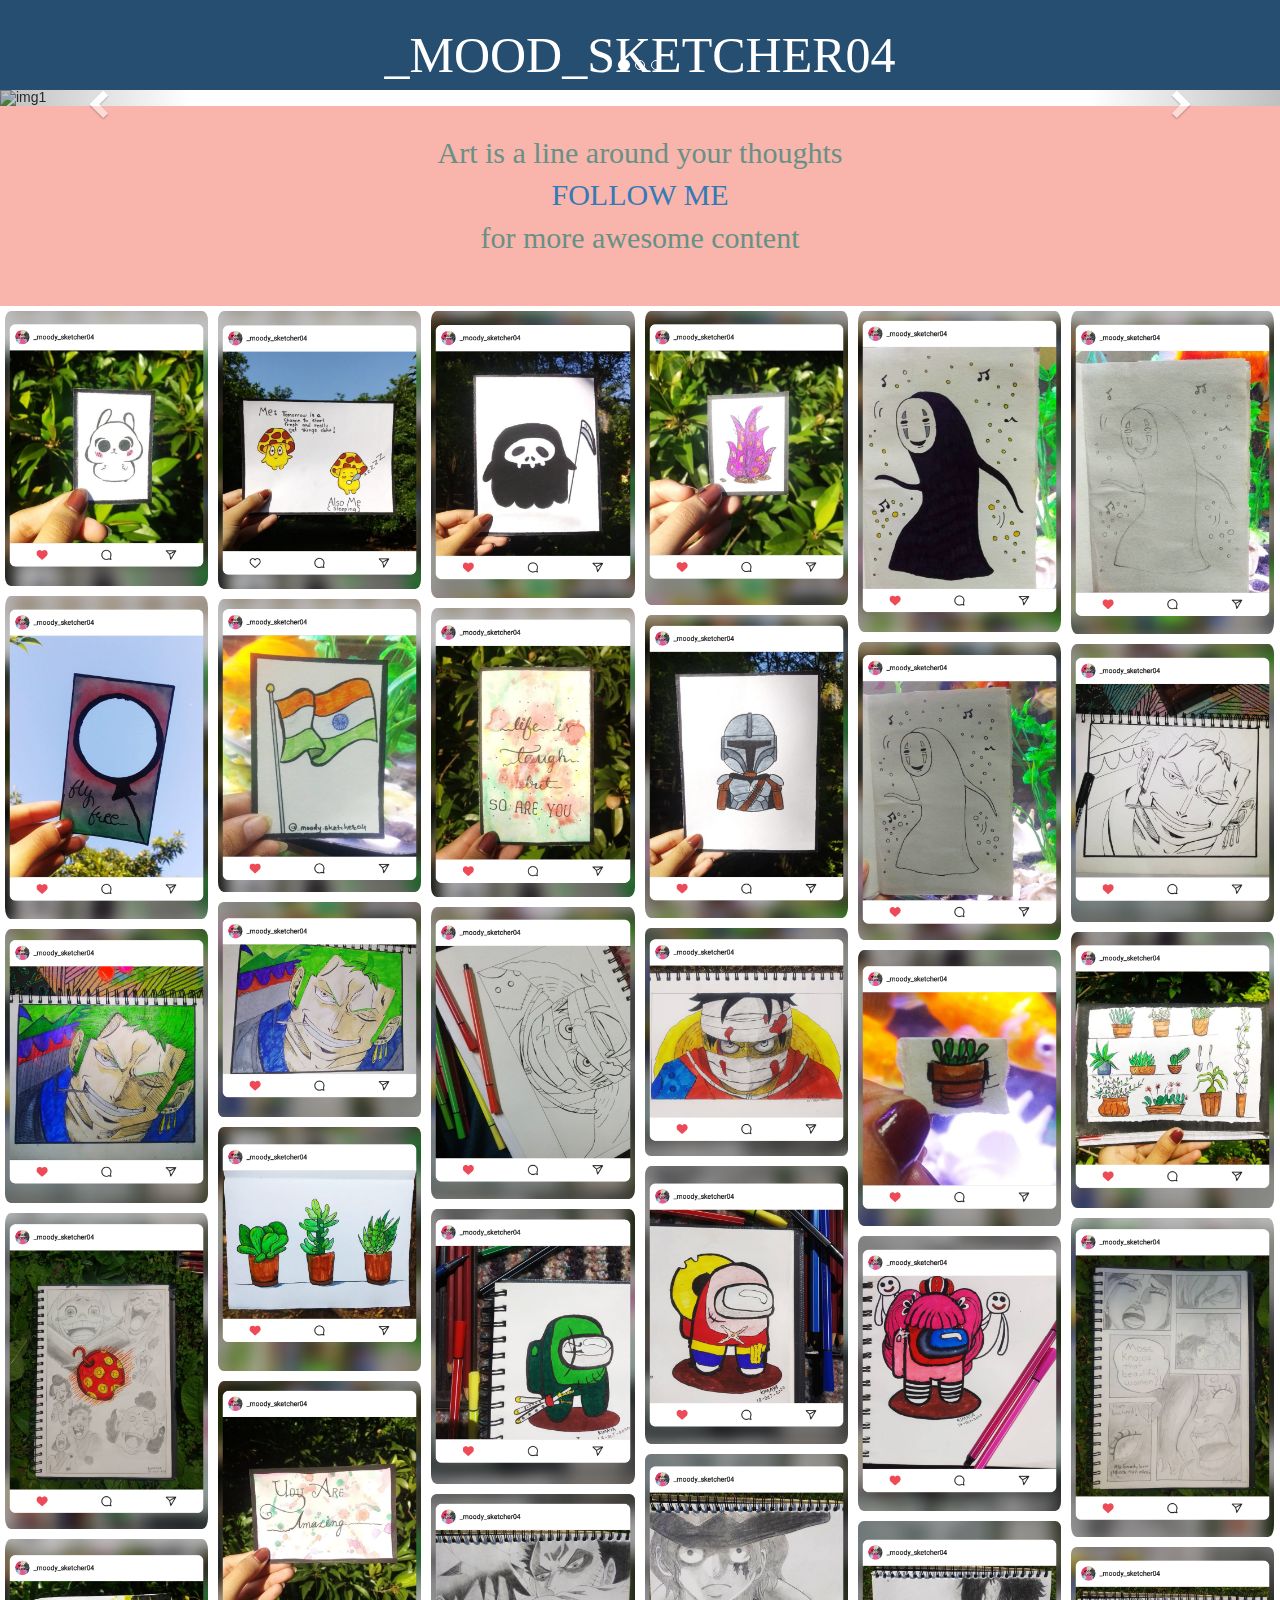
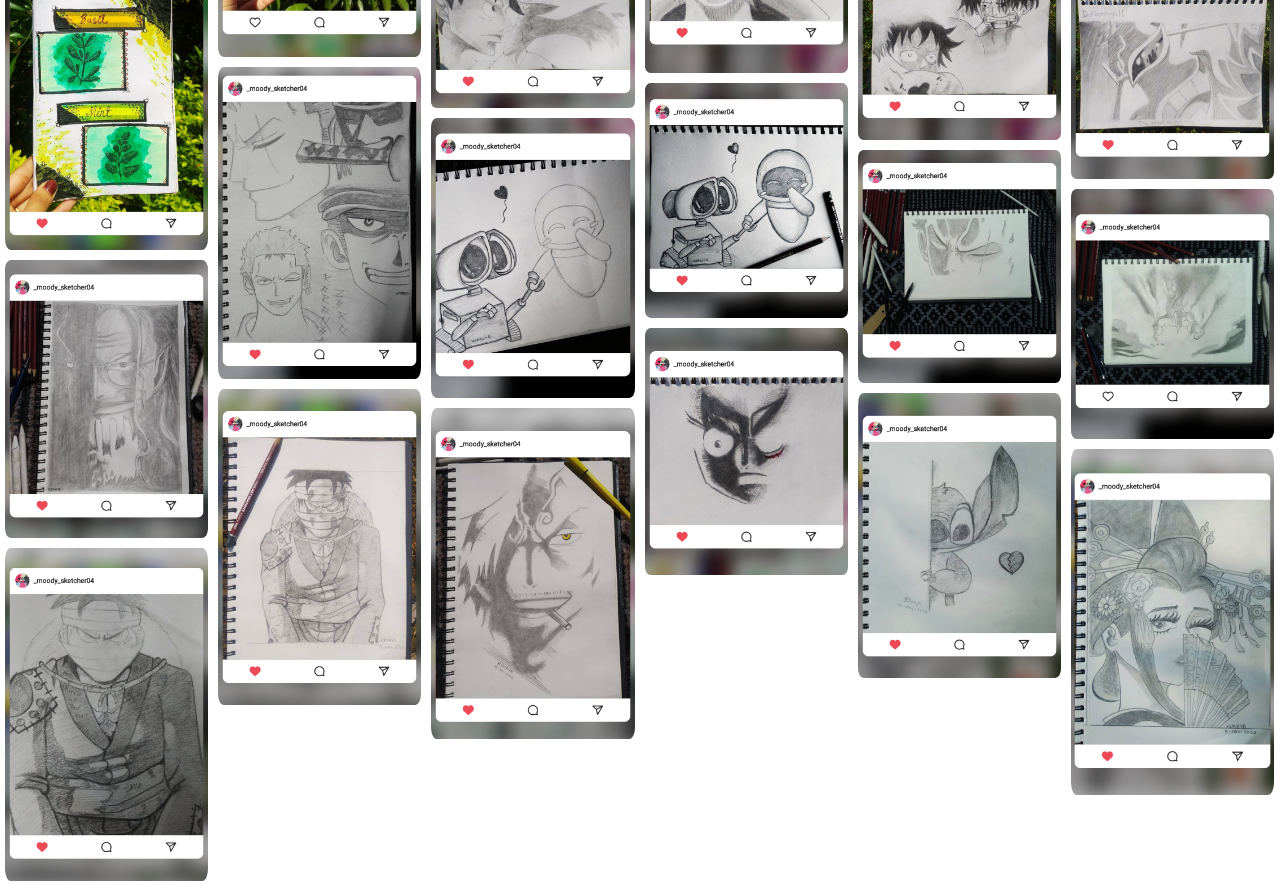
==== index.html @ cb271a3a "moodysketcher" ====
<!DOCTYPE html>
<html>
<head>
	<title>_moody_sketcher04</title>
	<link rel="stylesheet" type="text/css" href="style.css">
	<!-- Latest compiled and minified CSS -->
<link rel="stylesheet" href="https://stackpath.bootstrapcdn.com/bootstrap/3.4.1/css/bootstrap.min.css" integrity="sha384-HSMxcRTRxnN+Bdg0JdbxYKrThecOKuH5zCYotlSAcp1+c8xmyTe9GYg1l9a69psu" crossorigin="anonymous">

<!-- Optional theme -->
<link rel="stylesheet" href="https://stackpath.bootstrapcdn.com/bootstrap/3.4.1/css/bootstrap-theme.min.css" integrity="sha384-6pzBo3FDv/PJ8r2KRkGHifhEocL+1X2rVCTTkUfGk7/0pbek5mMa1upzvWbrUbOZ" crossorigin="anonymous">

 <!-- jQuery (necessary for Bootstrap's JavaScript plugins) -->
    <script src="https://code.jquery.com/jquery-1.12.4.min.js" integrity="sha384-nvAa0+6Qg9clwYCGGPpDQLVpLNn0fRaROjHqs13t4Ggj3Ez50XnGQqc/r8MhnRDZ" crossorigin="anonymous"></script>

<!-- Latest compiled and minified JavaScript -->
<script src="https://stackpath.bootstrapcdn.com/bootstrap/3.4.1/js/bootstrap.min.js" integrity="sha384-aJ21OjlMXNL5UyIl/XNwTMqvzeRMZH2w8c5cRVpzpU8Y5bApTppSuUkhZXN0VxHd" crossorigin="anonymous"></script>
</head>
<body>

<header id="header">
	<span>_mood_sketcher04</span>
</header>

<div id="slider">
	<div id="carousel-example-generic" class="carousel slide" data-ride="carousel">
  <!-- Indicators -->
  <ol class="carousel-indicators">
    <li data-target="#carousel-example-generic" data-slide-to="0" class="active"></li>
    <li data-target="#carousel-example-generic" data-slide-to="1"></li>
    <li data-target="#carousel-example-generic" data-slide-to="2"></li>
  </ol>

  <!-- Wrapper for slides -->
  <div class="carousel-inner" role="listbox">
    <div class="item active">
      <img id="slider_img" src="rec/slider1.png" alt="img1">
    </div>
    <div class="item">
      <img id="slider_img" src="rec/slider2.png" alt="img2">
    </div>
    <div class="item">
      <img id="slider_img" src="rec/slider3.png" alt="img3">
    </div>
  </div>

  <!-- Controls -->
  <a class="left carousel-control" href="#carousel-example-generic" role="button" data-slide="prev">
    <span class="glyphicon glyphicon-chevron-left" aria-hidden="true"></span>
    <span class="sr-only">Previous</span>
  </a>
  <a class="right carousel-control" href="#carousel-example-generic" role="button" data-slide="next">
    <span class="glyphicon glyphicon-chevron-right" aria-hidden="true"></span>
    <span class="sr-only">Next</span>
  </a>
</div>
</div>

<div id="contact_div">
  	<span>Art is a line around your thoughts</span>
  	<br>
  	<a href="https://instagram.com/_moody_sketcher04?igshid=d0tosy0rvi1h">FOLLOW ME</a>
  	<br>
  	<span>for more awesome content</span>
</div>

<div id="main_div">
	<div id= "sub_div">
		<img id="sub_div_pic" src="rec/pic1.png">
		<img id="sub_div_pic" src="rec/pic5.png">
		<img id="sub_div_pic" src="rec/pic13.png">
		<img id="sub_div_pic" src="rec/pic19.png">
		<img id="sub_div_pic" src="rec/pic25.png">
		<img id="sub_div_pic" src="rec/pic31.png">
		<img id="sub_div_pic" src="rec/pic37.png">
	</div>

	<div id= "sub_div">
		<img id="sub_div_pic" src="rec/pic2.png">
		<img id="sub_div_pic" src="rec/pic6.png">
		<img id="sub_div_pic" src="rec/pic14.png">
		<img id="sub_div_pic" src="rec/pic20.png">
		<img id="sub_div_pic" src="rec/pic26.png">
		<img id="sub_div_pic" src="rec/pic32.png">
		<img id="sub_div_pic" src="rec/pic38.png">
	</div>

	<div id= "sub_div">
		<img id="sub_div_pic" src="rec/pic3.png">
		<img id="sub_div_pic" src="rec/pic7.png">
		<img id="sub_div_pic" src="rec/pic15.png">
		<img id="sub_div_pic" src="rec/pic21.png">
		<img id="sub_div_pic" src="rec/pic27.png">
		<img id="sub_div_pic" src="rec/pic33.png">
		<img id="sub_div_pic" src="rec/pic39.png">
	</div>

	<div id= "sub_div">
		<img id="sub_div_pic" src="rec/pic4.png">
		<img id="sub_div_pic" src="rec/pic8.png">
		<img id="sub_div_pic" src="rec/pic16.png">
		<img id="sub_div_pic" src="rec/pic22.png">
		<img id="sub_div_pic" src="rec/pic28.png">
		<img id="sub_div_pic" src="rec/pic34.png">
		<img id="sub_div_pic" src="rec/pic40.png">
	</div>

	<div id= "sub_div">
		<img id="sub_div_pic" src="rec/pic9.png">
		<img id="sub_div_pic" src="rec/pic10.png">
		<img id="sub_div_pic" src="rec/pic17.png">
		<img id="sub_div_pic" src="rec/pic23.png">
		<img id="sub_div_pic" src="rec/pic29.png">
		<img id="sub_div_pic" src="rec/pic35.png">
		<img id="sub_div_pic" src="rec/pic41.png">
	</div>

	<div id= "sub_div">
		<img id="sub_div_pic" src="rec/pic11.png">
		<img id="sub_div_pic" src="rec/pic12.png">
		<img id="sub_div_pic" src="rec/pic18.png">
		<img id="sub_div_pic" src="rec/pic24.png">
		<img id="sub_div_pic" src="rec/pic30.png">
		<img id="sub_div_pic" src="rec/pic36.png">
		<img id="sub_div_pic" src="rec/pic42.png">
	</div>
</div>
<br>


</body>
</html>
---- style.css ----
body{
	margin: 0;
}
#header{
	background-color: #264e70;
	height: 90px;
	font-size: 50px;
	text-align: center;
	padding-top: 20px;
	position: relative;
	text-transform: uppercase;
	color: white;
	font-family: cursive;
}


/*image Slider*/
#picture{
	width: 49%;
	padding: 2px;
	position: relative;
	float: left;
	border-radius: 5%;
}

#slider_img{
	width: 100%;
}

/*contact div
*/
#contact_div{
	background-color: #f9b4ab;
	height: 200px;
	text-align: center;
	color: #679186;
	padding-top: 2%;
	font-size: 30px;
	font-family: cursive;
}

/*Main images*/
#main_div{
	position: absolute;
}

#sub_div{
	position: relative;
	float: left;
	width: 16.66%;
}
#sub_div_pic{
	padding: 5px;
	width: 100%;
	border-radius: 5%;
}

#sub_div_pic:hover{
	transform: scale(1.1);
}

#quot1{
	background-color: #bbd4ce;
	height: 50px;
	text-align: center;
	color: #679186;
	padding-top: 2%;
	font-size: 10px;
	font-family: cursive;
}

#quot2{
	background-color: #f9b4ab;
	height: 50px;
	text-align: center;
	color: #679186;
	padding-top: 2%;
	font-size: 10px;
	font-family: cursive;
}

#quot3{
	background-color: #bbd4ce;
	height: 50px;
	text-align: center;
	color: #679186;
	padding-top: 2%;
	font-size: 10px;
	font-family: cursive;
}
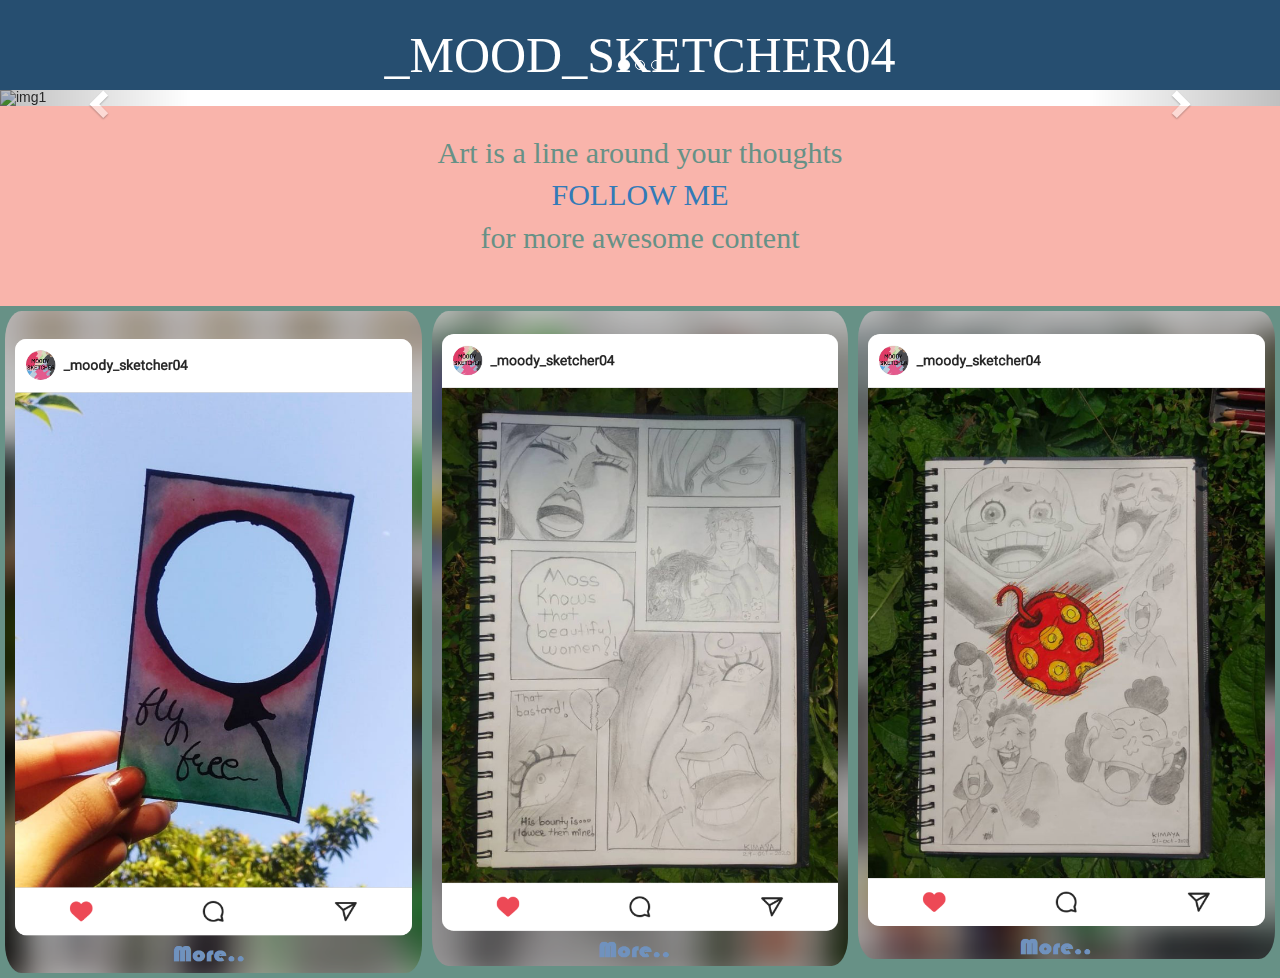
==== commit 56c6e965: "new" ====
--- a/index.html
+++ b/index.html
@@ -18,7 +18,7 @@
 <body>
 
 <header id="header">
-	<span>_mood_sketcher04</span>
+	<a href="index.html"><span id="_mood_sketcher04">_mood_sketcher04</span></a>
 </header>
 
 <div id="slider">
@@ -65,67 +65,18 @@
 
 <div id="main_div">
 	<div id= "sub_div">
-		<img id="sub_div_pic" src="rec/pic1.png">
-		<img id="sub_div_pic" src="rec/pic5.png">
-		<img id="sub_div_pic" src="rec/pic13.png">
-		<img id="sub_div_pic" src="rec/pic19.png">
-		<img id="sub_div_pic" src="rec/pic25.png">
-		<img id="sub_div_pic" src="rec/pic31.png">
-		<img id="sub_div_pic" src="rec/pic37.png">
+		<a href="sub_index1.html"><img id="sub_div_pic" src="rec/pic5_1.png"></a>
 	</div>
 
 	<div id= "sub_div">
-		<img id="sub_div_pic" src="rec/pic2.png">
-		<img id="sub_div_pic" src="rec/pic6.png">
-		<img id="sub_div_pic" src="rec/pic14.png">
-		<img id="sub_div_pic" src="rec/pic20.png">
-		<img id="sub_div_pic" src="rec/pic26.png">
-		<img id="sub_div_pic" src="rec/pic32.png">
-		<img id="sub_div_pic" src="rec/pic38.png">
+		<a href="sub_index2.html"><img id="sub_div_pic" src="rec/pic24_1.png"></a>
 	</div>
 
 	<div id= "sub_div">
-		<img id="sub_div_pic" src="rec/pic3.png">
-		<img id="sub_div_pic" src="rec/pic7.png">
-		<img id="sub_div_pic" src="rec/pic15.png">
-		<img id="sub_div_pic" src="rec/pic21.png">
-		<img id="sub_div_pic" src="rec/pic27.png">
-		<img id="sub_div_pic" src="rec/pic33.png">
-		<img id="sub_div_pic" src="rec/pic39.png">
-	</div>
+		<a href="sub_index3.html"><img id="sub_div_pic" src="rec/pic19_1.png"></a>
 
-	<div id= "sub_div">
-		<img id="sub_div_pic" src="rec/pic4.png">
-		<img id="sub_div_pic" src="rec/pic8.png">
-		<img id="sub_div_pic" src="rec/pic16.png">
-		<img id="sub_div_pic" src="rec/pic22.png">
-		<img id="sub_div_pic" src="rec/pic28.png">
-		<img id="sub_div_pic" src="rec/pic34.png">
-		<img id="sub_div_pic" src="rec/pic40.png">
-	</div>
-
-	<div id= "sub_div">
-		<img id="sub_div_pic" src="rec/pic9.png">
-		<img id="sub_div_pic" src="rec/pic10.png">
-		<img id="sub_div_pic" src="rec/pic17.png">
-		<img id="sub_div_pic" src="rec/pic23.png">
-		<img id="sub_div_pic" src="rec/pic29.png">
-		<img id="sub_div_pic" src="rec/pic35.png">
-		<img id="sub_div_pic" src="rec/pic41.png">
-	</div>
-
-	<div id= "sub_div">
-		<img id="sub_div_pic" src="rec/pic11.png">
-		<img id="sub_div_pic" src="rec/pic12.png">
-		<img id="sub_div_pic" src="rec/pic18.png">
-		<img id="sub_div_pic" src="rec/pic24.png">
-		<img id="sub_div_pic" src="rec/pic30.png">
-		<img id="sub_div_pic" src="rec/pic36.png">
-		<img id="sub_div_pic" src="rec/pic42.png">
 	</div>
 </div>
-<br>
-
 
 </body>
 </html>--- a/style.css
+++ b/style.css
@@ -8,12 +8,14 @@
 	font-size: 50px;
 	text-align: center;
 	padding-top: 20px;
-	position: relative;
+	position: sticky;
 	text-transform: uppercase;
 	color: white;
 	font-family: cursive;
 }
-
+#_mood_sketcher04{
+	color: white;
+}
 
 /*image Slider*/
 #picture{
@@ -43,12 +45,13 @@
 /*Main images*/
 #main_div{
 	position: absolute;
+	background-color: #679186;
 }
 
 #sub_div{
 	position: relative;
 	float: left;
-	width: 16.66%;
+	width: 33.33%;
 }
 #sub_div_pic{
 	padding: 5px;
@@ -60,34 +63,12 @@
 	transform: scale(1.1);
 }
 
-#quot1{
-	background-color: #bbd4ce;
-	height: 50px;
-	text-align: center;
-	color: #679186;
-	padding-top: 2%;
-	font-size: 10px;
-	font-family: cursive;
+/*sub_index.html
+*/
+#sub_index_head_image{
+	background-color: #f9b4ab;
 }
-
-#quot2{
-	background-color: #f9b4ab;
-	height: 50px;
-	text-align: center;
-	color: #679186;
-	padding-top: 2%;
-	font-size: 10px;
-	font-family: cursive;
-}
-
-#quot3{
-	background-color: #bbd4ce;
-	height: 50px;
-	text-align: center;
-	color: #679186;
-	padding-top: 2%;
-	font-size: 10px;
-	font-family: cursive;
-}
-
-
+#sub_index_head_image img{
+	height:500px;
+	padding-left: 35%;
+}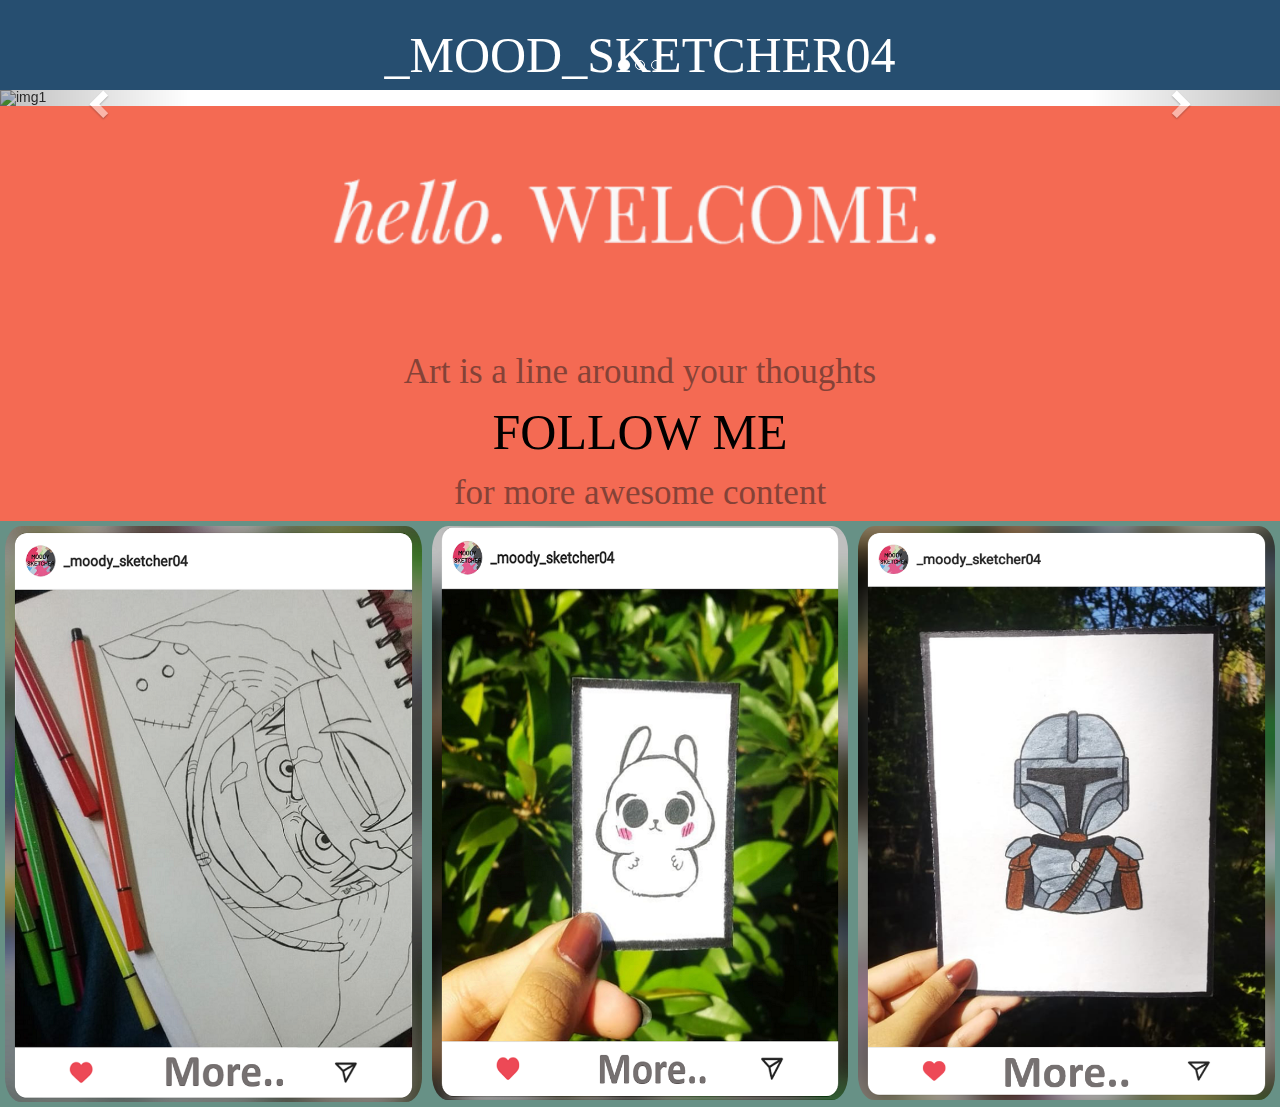
==== commit 5ec166b5: "new1" ====
--- a/index.html
+++ b/index.html
@@ -55,25 +55,33 @@
 </div>
 </div>
 
+<div>
+	<div id="welcome">
+		<img src="rec/welcome1.gif">
+	</div>
+</div>
+
 <div id="contact_div">
   	<span>Art is a line around your thoughts</span>
   	<br>
-  	<a href="https://instagram.com/_moody_sketcher04?igshid=d0tosy0rvi1h">FOLLOW ME</a>
+  	<a href="https://instagram.com/_moody_sketcher04?igshid=d0tosy0rvi1h" 
+  	style="color: black;
+  	 font-size: 50px; ">FOLLOW ME</a>
   	<br>
   	<span>for more awesome content</span>
 </div>
 
 <div id="main_div">
 	<div id= "sub_div">
-		<a href="sub_index1.html"><img id="sub_div_pic" src="rec/pic5_1.png"></a>
+		<a href="sub_index1.html"><img id="sub_div_pic" src="rec/pic101.png"></a>
 	</div>
 
 	<div id= "sub_div">
-		<a href="sub_index2.html"><img id="sub_div_pic" src="rec/pic24_1.png"></a>
+		<a href="sub_index2.html"><img id="sub_div_pic" src="rec/pic102.png"></a>
 	</div>
 
 	<div id= "sub_div">
-		<a href="sub_index3.html"><img id="sub_div_pic" src="rec/pic19_1.png"></a>
+		<a href="sub_index3.html"><img id="sub_div_pic" src="rec/pic103.png"></a>
 
 	</div>
 </div>
--- a/style.css
+++ b/style.css
@@ -17,6 +17,11 @@
 	color: white;
 }
 
+/*welcome*/
+#welcome img{
+	width: 100%;
+}
+
 /*image Slider*/
 #picture{
 	width: 49%;
@@ -33,12 +38,12 @@
 /*contact div
 */
 #contact_div{
-	background-color: #f9b4ab;
+	background-color: #F46A53;
 	height: 200px;
 	text-align: center;
-	color: #679186;
+	color: #854237;
 	padding-top: 2%;
-	font-size: 30px;
+	font-size: 35px;
 	font-family: cursive;
 }
 
@@ -63,12 +68,11 @@
 	transform: scale(1.1);
 }
 
-/*sub_index.html
-*/
-#sub_index_head_image{
-	background-color: #f9b4ab;
+/*quot*/
+#quot{
+	padding-top: 47%;
 }
-#sub_index_head_image img{
-	height:500px;
-	padding-left: 35%;
-}+#quot img{
+	padding: 20px;
+	width: 100%;
+}
